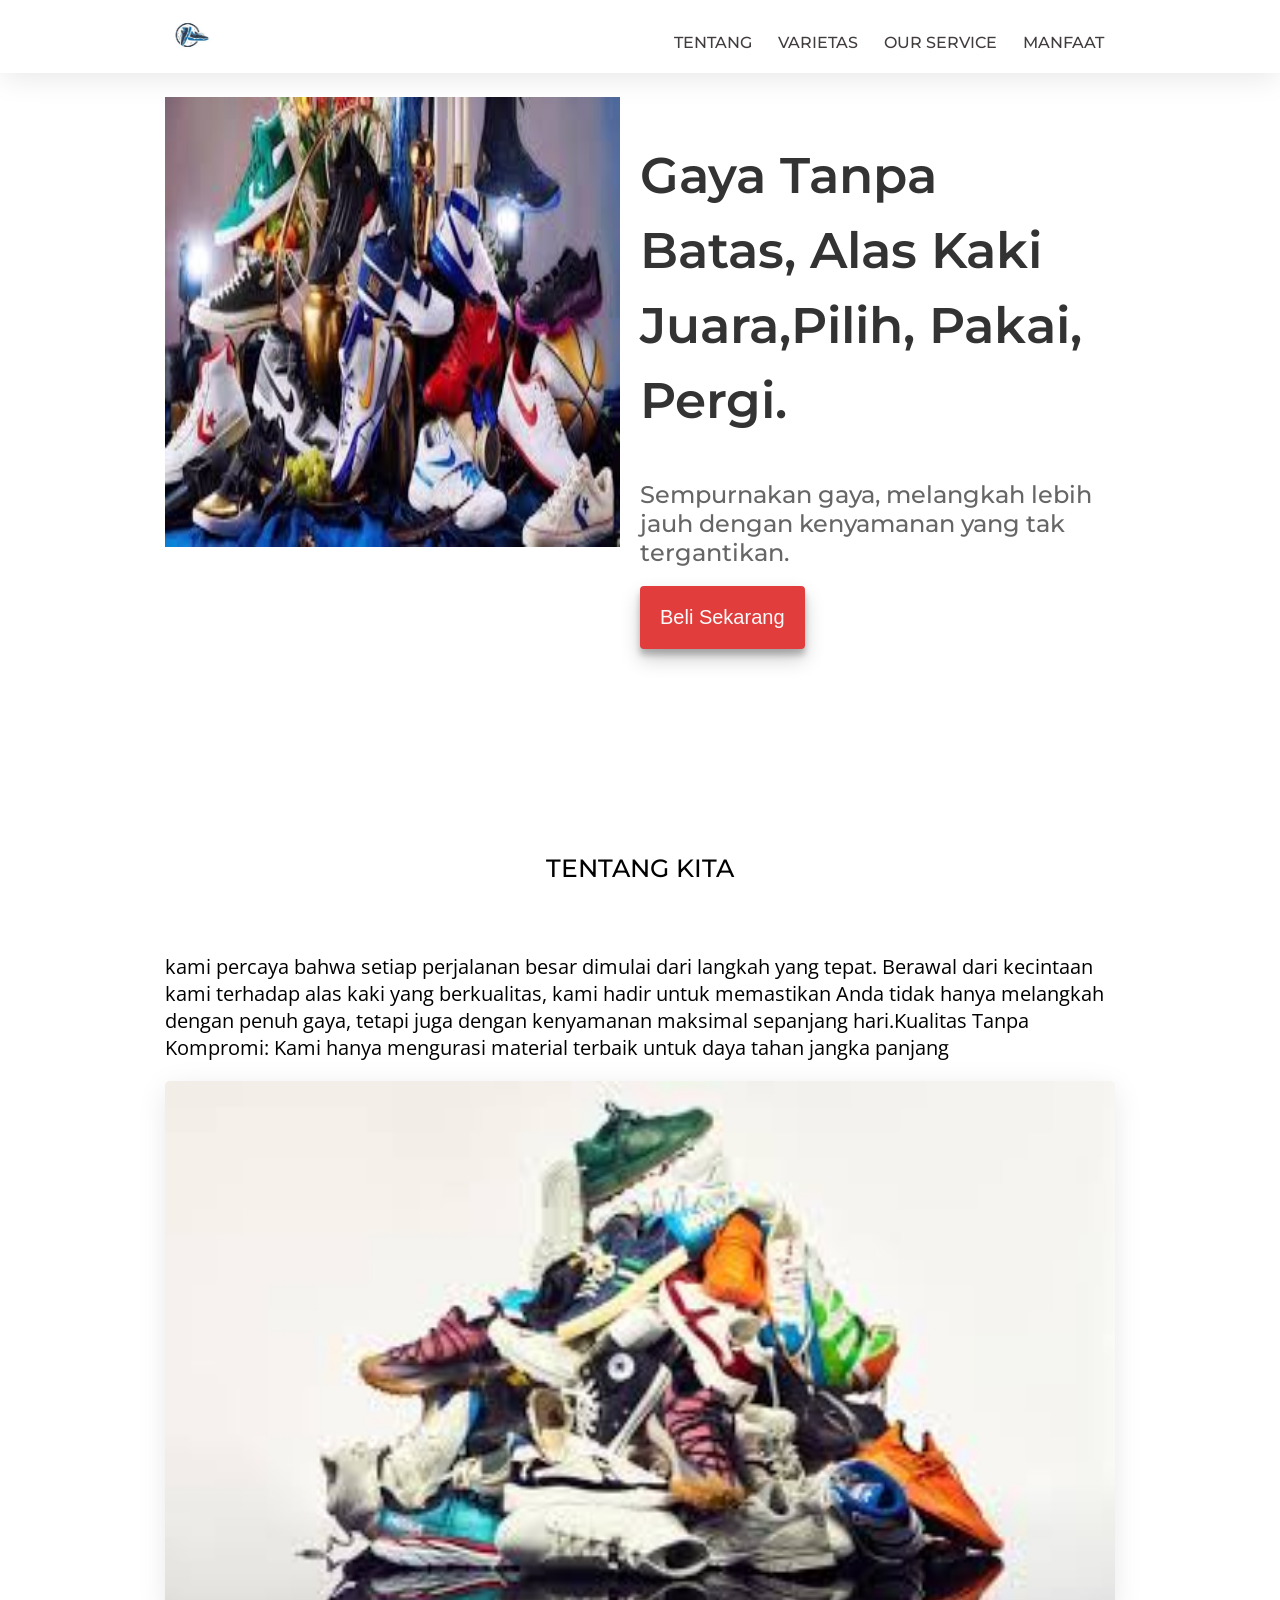
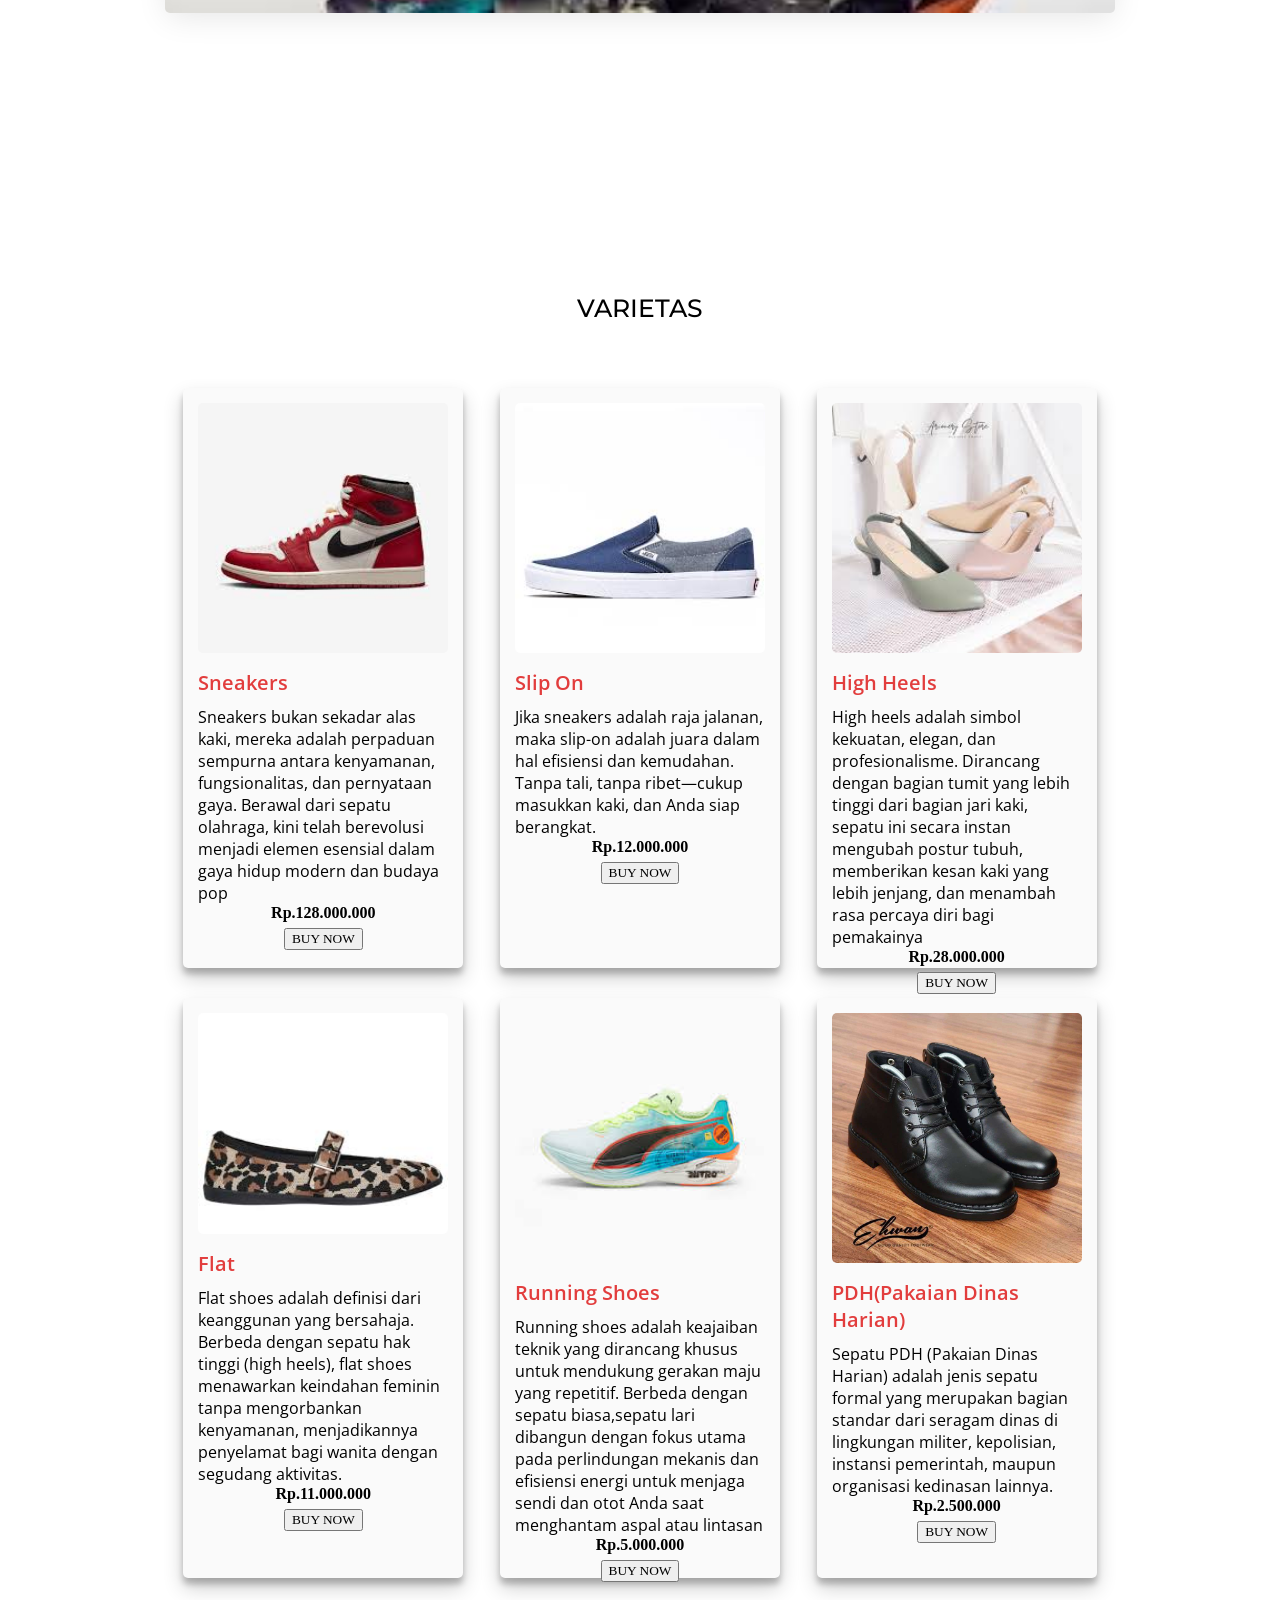
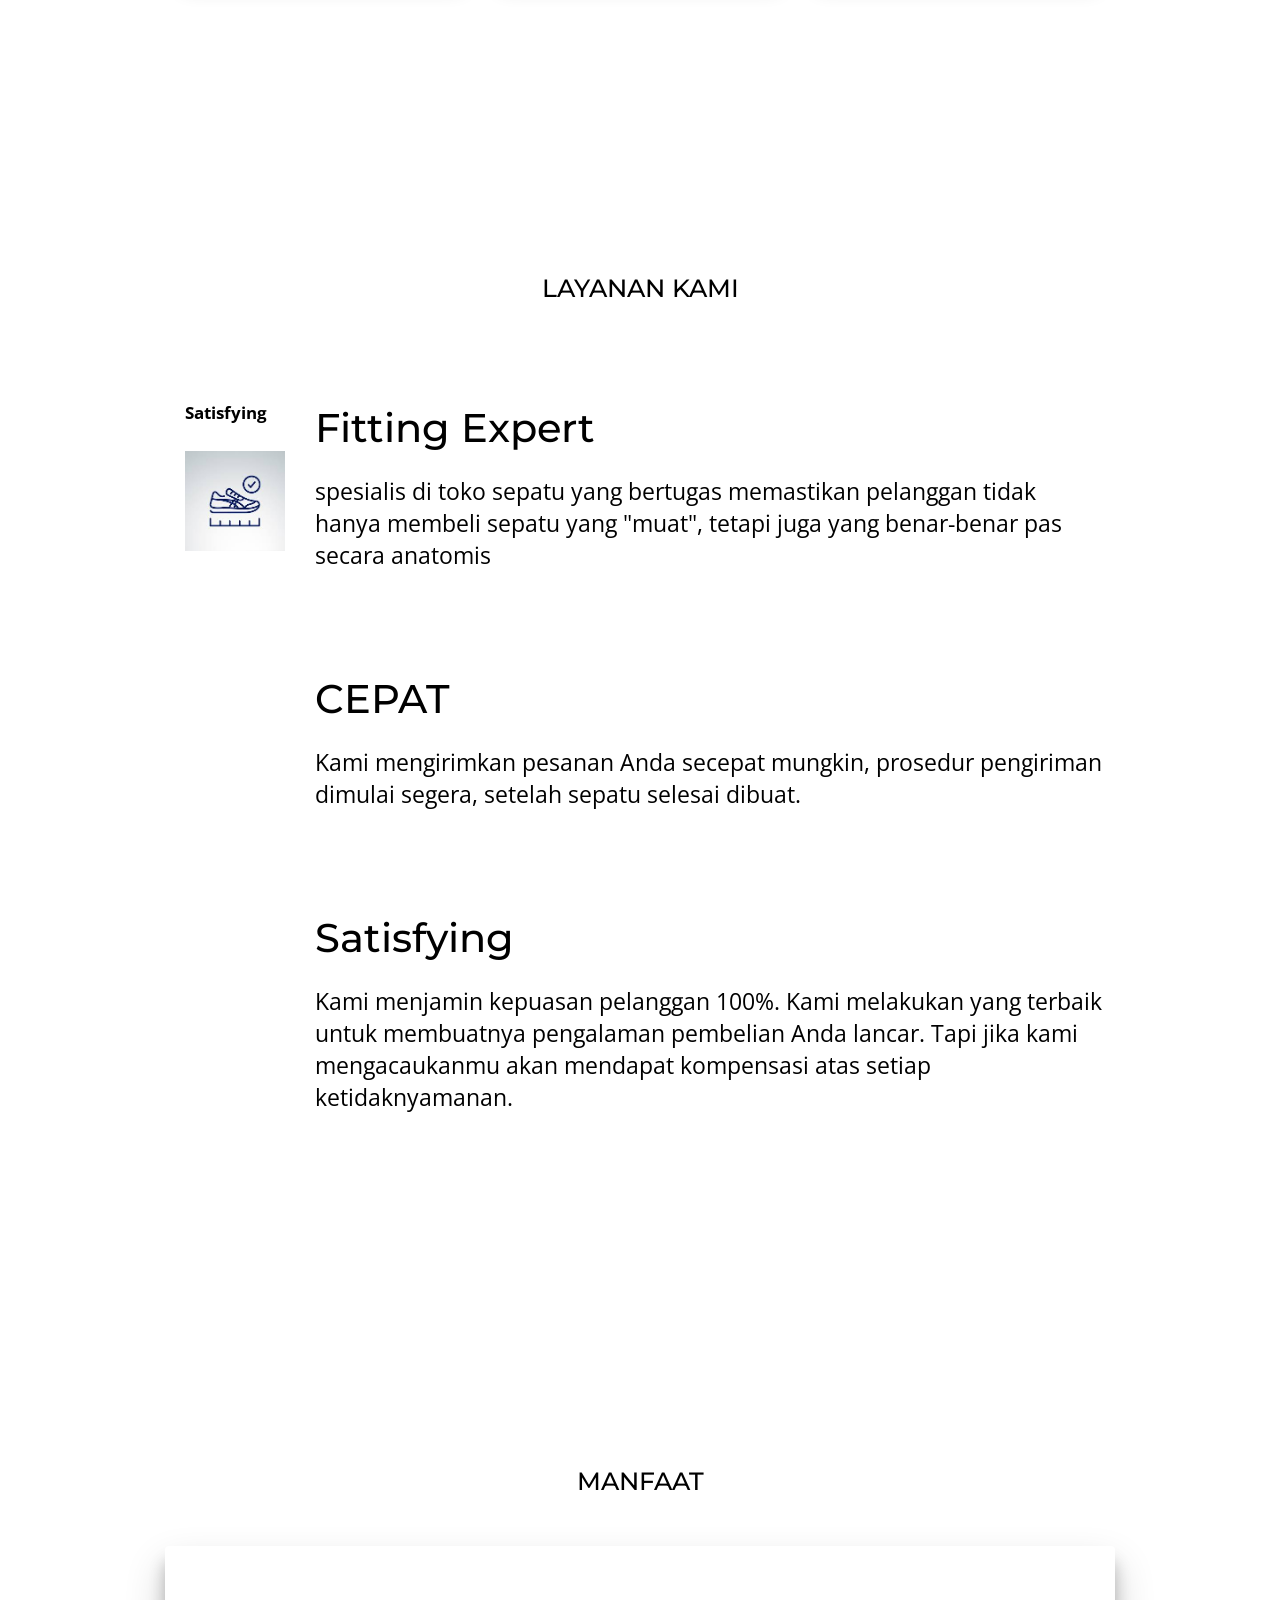
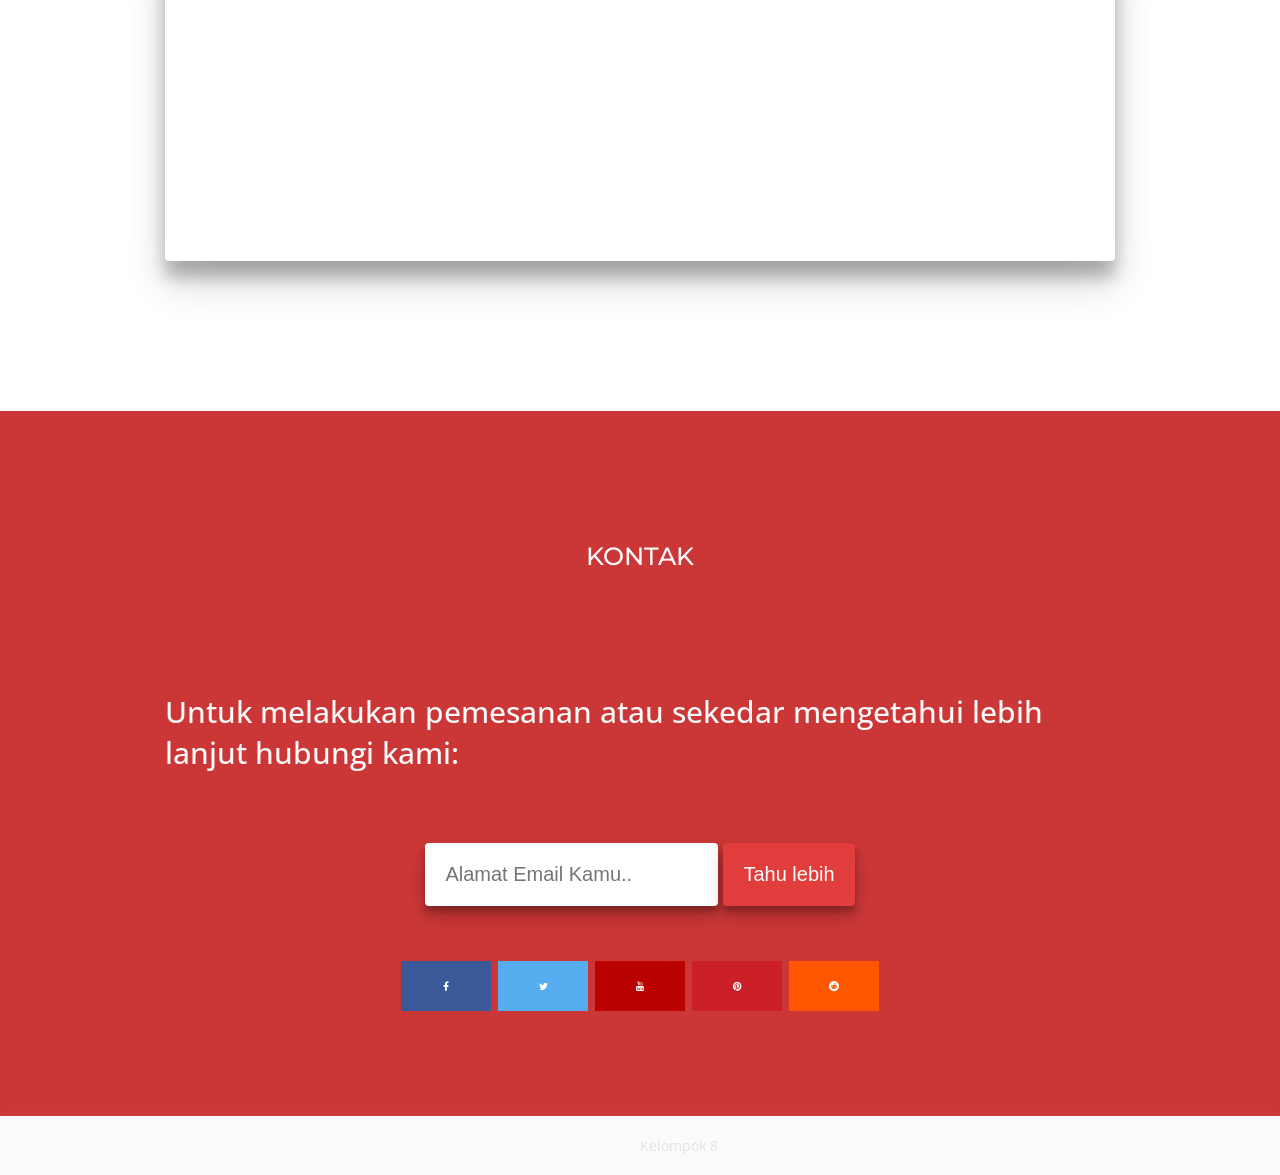
==== index.html @ bce08889 "Add files via upload" ====
<!DOCTYPE html>
<html lang="en">
  <head>
    <title>Toko Sepatu Landing Page</title>
    <meta charset="UTF-8" />
    <meta name="viewport" conaztent="width=device-width" />
    <link rel="stylesheet" href="styles.css" />
    <link rel="stylesheet" href="https://cdnjs.cloudflare.com/ajax/libs/font-awesome/4.7.0/css/font-awesome.min.css">
  </head>
  <body>
    <header id="header">
      <div class="header-content-div">
        <a href="#home-sec">
          <img
            src="logo.jpg"
            alt="Company Logo"
            id="header-img"
        /></a>
        <nav id="nav-bar">
          <a href="#about" class="nav-link">TENTANG</a>
          <a href="#varieties" class="nav-link">VARIETAS</a>
          <a href="#our-service" class="nav-link">OUR SERVICE</a>
          <a href="#benefits" class="nav-link">MANFAAT</a>
        </nav>
      </div>
    </header>
    <main>
      <section id="home-sec" class="flexible home-sec">
        <div class="eye-grabber-img">
          <img src="home screen.jpg" width="750" height="450" alt="Image of Apples" />
        </div>
        <div class="eye-grabber">
          <h1> Gaya Tanpa Batas, Alas Kaki Juara,Pilih, Pakai, Pergi. </h1>
          <h2>                                                
           Sempurnakan gaya, melangkah lebih jauh dengan kenyamanan yang tak tergantikan.
          </h2>
          <button class="btn" onclick="window.location.href = '#contact';">
           Beli Sekarang
          </button>
        </div>
      </section>
      <section id="about" class="sec-padding">
        <h3 class="section-heading">TENTANG KITA</h3>
        <div class="sec-content-div flexible">
          <p>
          kami percaya bahwa setiap perjalanan besar dimulai dari langkah yang tepat. 
          Berawal dari kecintaan kami terhadap alas kaki yang berkualitas, 
          kami hadir untuk memastikan Anda tidak hanya melangkah dengan penuh gaya, 
          tetapi juga dengan kenyamanan maksimal sepanjang hari.Kualitas Tanpa Kompromi:
           Kami hanya mengurasi material terbaik untuk daya tahan jangka panjang
          </p>
          <img src="download (2).jpg" width="5000" height="5000"/>
        </div>
      </section>
      <section id="varieties" class="sec-padding">
        <h3 class="section-heading">VARIETAS</h3>
        <div class="sec-content-div flexible">
          <div class="tile">
            <img src="jordan.jpg" alt="photo of Sneaker Shoe" />
            <h4>Sneakers</h4>
            <p>
             Sneakers bukan sekadar alas kaki, mereka adalah perpaduan sempurna antara kenyamanan, fungsionalitas, dan pernyataan gaya.
              Berawal dari sepatu olahraga, kini telah berevolusi menjadi elemen esensial dalam gaya hidup modern dan budaya pop
              
            </p>
            <center>
                <p class="price"><b>Rp.128.000.000</b></p>
                <button class="buy-now-button">BUY NOW</button></center>
          </div>
          <div class="tile">
            <img
              src="slip on.jpg"
              alt="photo of american trel apples"
            />
            <h4>Slip On</h4>
            <p>
             Jika sneakers adalah raja jalanan,
              maka slip-on adalah juara dalam hal efisiensi dan kemudahan.
               Tanpa tali, tanpa ribet—cukup masukkan kaki, dan Anda siap berangkat.
            </p>
            <center>
                <p class="price"><b>Rp.12.000.000</b></p>
                <button class="buy-now-button">BUY NOW</button></center>
          </div>
          <div class="tile">
            <img src="heels.jpg" alt="photo of High Heels" />
            <h4>High Heels</h4>
            <p>
            High heels adalah simbol kekuatan, elegan, dan profesionalisme.
             Dirancang dengan bagian tumit yang lebih tinggi dari bagian jari kaki,
              sepatu ini secara instan mengubah postur tubuh, memberikan kesan kaki yang lebih jenjang,
               dan menambah rasa percaya diri bagi pemakainya
            </p>
            <center>
                <p class="price"><b>Rp.28.000.000</b></p>
                <button class="buy-now-button">BUY NOW</button></center>
          </div>
          <div class="tile">
            <img src="flat shoe.jpg" alt="photo of flat shoe" />
            <h4>Flat</h4>
            <p>
              Flat shoes adalah definisi dari keanggunan yang bersahaja. Berbeda dengan sepatu hak tinggi (high heels),
               flat shoes menawarkan keindahan feminin tanpa mengorbankan kenyamanan,
                menjadikannya penyelamat bagi wanita dengan segudang aktivitas.

            </p>
             <center>
                <p class="price"><b>Rp.11.000.000</b></p>
                <button class="buy-now-button">BUY NOW</button></center>
          </div>
          <div class="tile">
            <img src="running.jpg" alt="photo of Runniing Shoes" />
            <h4>Running Shoes</h4>
            <p>
            Running shoes adalah keajaiban teknik yang dirancang khusus untuk mendukung gerakan maju yang repetitif.
             Berbeda dengan sepatu biasa,sepatu lari dibangun dengan fokus utama pada perlindungan mekanis dan efisiensi energi
              untuk menjaga sendi dan otot Anda saat menghantam aspal atau lintasan
            </p>
            <center>
                <p class="price"><b>Rp.5.000.000</b></p>
                <button class="buy-now-button">BUY NOW</button></center>
          </div>
          <div class="tile">
            <img src="pdh.jpg" alt="photo of PDH" />
            <h4>PDH(Pakaian Dinas Harian)</h4>
            <p>
          Sepatu PDH (Pakaian Dinas Harian) adalah jenis sepatu formal yang merupakan bagian standar dari seragam dinas di lingkungan militer,
           kepolisian, instansi pemerintah, maupun organisasi kedinasan lainnya.
            </p>
             <center>
                <p class="price"><b>Rp.2.500.000</b></p>
                <button class="buy-now-button">BUY NOW</button></center>
          </div>
        </div>
      </section>
      <section id="our-service" class="sec-padding">
        <h3 class="section-heading">LAYANAN KAMI</h3>
        <div class="sec-content-div">
          <div class="bars">
            <div class="icon-container">
              <h5>Satisfying</h5>
              <img src="expert.jpg" alt="" />
            </div>
            <div class="txt-container">
              <h5>Fitting Expert</h5></h5>
              <p>spesialis di toko sepatu yang bertugas memastikan pelanggan tidak hanya membeli sepatu yang "muat",
                 tetapi juga yang benar-benar pas secara anatomis</p>
            </div>
          </div>
          <div class="bars">
            <div class="icon-container">
              <img src="https://png.pngtree.com/png-vector/20190721/ourlarge/pngtree-fast-delivery-icon-for-your-project-png-image_1561663.jpg" alt="" />
            </div>
            <div class="txt-container">
              <h5>CEPAT</h5>
              <p>
               Kami mengirimkan pesanan Anda secepat mungkin, prosedur pengiriman
               dimulai segera, setelah sepatu selesai dibuat.
              </p>
            </div>
          </div>
          <div class="bars">
            <div class="icon-container">
              <img src="https://admin.gadgetcare.co.id/upload/icon/icon-garansi.png" alt="" />
            </div>
            <div class="txt-container">
              <h5>Satisfying</h5>
              <p>
                Kami menjamin kepuasan pelanggan 100%. Kami melakukan yang terbaik untuk membuatnya
                pengalaman pembelian Anda lancar. Tapi jika kami mengacaukanmu
                akan mendapat kompensasi atas setiap ketidaknyamanan.
              </p>
            </div>
          </div>
        </div>
      </section>
      <section id="benefits" class="sec-padding">
        <h3 class="section-heading">MANFAAT</h3>
        <div class="sec-content-div flexible">
          <iframe
            id="video"
            width="560"
            title="Benefits of Apple"
            height="315"
            src="https://youtu.be/fx9H1AaMbRc?si=O440XHXoHYK-gx7F"
            allow="accelerometer; autoplay; clipboard-write; encrypted-media; gyroscope; picture-in-picture"
            allowfullscreen
          ></iframe>
        </div>
      </section>
      <section class="sec-padding" id="contact">
        <h3 class="section-heading">KONTAK</h3>
        <div class="sec-content-div flexible">
          <h6>Untuk melakukan pemesanan atau sekedar mengetahui lebih lanjut hubungi kami:</h6>
          <form
            id="form"
            action="https://wa.me/6281310282937"
            method="POST"
          >
            <input
              type="email"
              name="email"
              id="email"
              placeholder="Alamat Email Kamu.."
              required
            />
            <input type="submit" class="btn" id="submit" value="Tahu lebih" />
          </form>
        </div>
        <div >
          <center>
            <a href="https://www.facebook.com/groups/992695147784297/" class="fa fa-facebook"></a>
            <a href="https://x.com/tirta_cipeng/status/1367356437911937024" class="fa fa-twitter"></a>
            <a href="https://youtu.be/fx9H1AaMbRc?si=O440XHXoHYK-gx7F" class="fa fa-youtube"></a>
            <a href="https://id.pinterest.com/pin/615163630395071682/" class="fa fa-pinterest"></a>
           <a href="https://www.reddit.com/r/Sneakers/comments/1tjdjp3/still_cant_believe_i_own_s" class="fa fa-reddit"></a>

          </center>
        </div>
      </section>
    </main>
    <footer>
      Created by
      <a href="#">Kelompok 8</a>
    </footer>
  </body>
</html>
---- styles.css ----
@import url("https://fonts.googleapis.com/css2?family=Montserrat:ital,wght@0,400;0,500;0,600;0,800;1,600&display=swap");
@import url("https://fonts.googleapis.com/css2?family=Open+Sans:wght@400;600;700&display=swap");
:root {
  font-size: 10px;
  font-family: "Open Sans", sans-serif;
  margin: 0;
  padding: 0;
  box-sizing: border-box;
}
body {
  margin: 0;
  padding: 0;
}
#header {
  height: max-content;
  font-family: "Montserrat", sans-serif;
  width: 100%;
  background-color: rgba(255, 255, 255, 0.438);
  padding: 1rem 0;
  position: sticky;
  z-index: 99;
  top: 0;
  left: 0;
  box-shadow: 0 6px 31px -2px rgba(0, 0, 0, 0.1);
}
@media (max-width: 800px) {
  #header {
    text-align: center;
    height: auto;
  }
}
.header-content-div {
  max-width: 95rem;
  width: auto;
  margin: 0 auto;
}
@media (max-width: 991px) {
  .header-content-div {
    max-width: 75rem;
  }
}
#header-img {
  height: 5rem;
  width: auto;
}
@media (max-width: 800px) {
  #header-img {
    height: 4rem;
  }
}
nav {
  position: relative;
  top: 0.8rem;
  float: right;
  font-size: 1.6rem;
  font-weight: 500;
  padding: 1.5rem 0;
}
@media (max-width: 800px) {
  nav {
    position: static;
    float: none;
    font-size: 1.4rem;
    padding: 0.5rem 1rem;
  }
}
.nav-link {
  text-decoration: none;
  color: #423d3d;
  margin: 0 0.5rem;
  padding: 0 0.6rem;
  transition: border-bottom 0.2s;
}
@media (max-width: 475px) {
  .nav-link {
    margin: 0 0.2rem;
    padding: 0 0.2rem;
    font-size: 1.2rem;
  }
}
.nav-link:hover {
  color: #e23d3d;
  border-bottom: 2px solid #e23d3d;
}
.nav-link:active {
  color: #f84848;
}
.flexible {
  display: flex;
  flex-flow: row wrap;
  justify-content: center;
  align-content: center;
  text-align: center;
}
.home-sec {
  font-family: "Montserrat", sans-serif;
  background-color: #ffffff;
  text-align: start;
  min-height: 60rem;
  height: auto;
  margin: 0 auto 5rem auto;
  justify-content: start;
  max-width: 95rem;
  color: #333;
}
@media (max-width: 800px) {
  .home-sec {
    flex-flow: column wrap;
    max-width: 100%;
  }
}
.eye-grabber {
  flex: 1;
  padding: 0 2rem;
}
@media (max-width: 800px) {
  .eye-grabber {
    max-width: max-content;
    padding-bottom: 8rem;
  }
}
.eye-grabber h1 {
  font-size: 5rem;
  line-height: 1.5;
  font-weight: 600;
}
.eye-grabber h2 {
  font-size: 2.4rem;
  font-weight: 500;
  color: #666;
}
.eye-grabber-img {
  flex: 1;
}
@media (max-width: 800px) {
  .eye-grabber-img {
    width: 100%;
  }
}
.eye-grabber-img img {
  max-width: 100%;
}
.btn {
  border: none;
  font-size: 2rem;
  border-radius: 0.4rem;
  padding: 2rem;
  background-color: #e23d3d;
  color: #fafafa;
  outline: 0;
  box-shadow: 0 10px 20px rgba(0, 0, 0, 0.19), 0 6px 6px rgba(0, 0, 0, 0.23);
  transition: all 0.2s;
}

.btn:hover {
  background-color: #f84848;
  cursor: pointer;
}
.btn:active {
  transform: scale(0.9);
}
.section-heading {
  font-size: 2.5rem;
  font-family: "Montserrat", sans-serif;
  font-weight: 500;
  line-height: 1.2;
  margin: 0;
  padding: 5rem 0 5rem 0;
  text-align: center;
}
.sec-content-div {
  font-size: 2rem;
  text-align: start;
  padding: 0 2rem 5rem 2rem;
  width: auto;
  justify-content: space-around;
  max-width: 95rem;
  margin: 0 auto;
}
.sec-padding {
  padding: 8rem 0 10rem 0;
}
#tentang {
  background-color: #fafafa;
}
#about img {
  max-width: 100%;
  height: auto;
  background-color: white;
  border-radius: 0.5rem;
  box-shadow: 0 6px 31px -2px rgba(0, 0, 0, 0.1);
}
#variatas {
  background-color: #e3e3e3;
}
.tile {
  background-color: #fafafa;
  height: 55rem;
  width: 25rem;
  box-shadow: 0 10px 20px rgba(0, 0, 0, 0.19), 0 6px 6px rgba(0, 0, 0, 0.23);
  border-radius: 0.5rem;
  transition: all 0.2s;
  padding: 1.5rem;
  margin: 1.5rem;
}
@media (max-width: 680px) {
  .tile {
    width: auto;
    max-width: 100%;
    min-width: 20rem;
    margin: 1.5rem auto;
    height: auto;
  }
}
.tile img {
  width: 100%;
  max-width: 48rem;
  border-radius: 0.5rem;
}
.tile h4 {
  font-size: 2rem;
  font-weight: 600;
  padding: 1rem 0;
  color: #e23d3d;
  margin: 0;
}
.tile p {
  font-size: 1.6rem;
  padding: 0;
  margin: 0;
}
.tile:hover {
  transform: scale(1.05);
  box-shadow: 0 20px 40px rgba(0, 0, 0, 0.19), 0 16px 16px rgba(0, 0, 0, 0.23);
}
#layanankami {
  background-color: #ee6f57;
}
.bars {
  height: max-content;
  display: flex;
  flex-flow: row wrap;
  justify-content: space-between;
  align-content: flex-start;
  margin: 2rem;
  width: 100%;
}
@media (max-width: 990px) {
  .bars {
    flex-flow: column wrap;
  }
  .icon-container {
    margin: 0 2.5rem;
  }
}
.bars .icon-container {
  max-width: 10rem;
  flex: 1;
}
.icon-container img {
  max-height: 100%;
  max-width: 100%;
}
.bars .txt-container {
  flex: 2;
  padding: 3rem;
}
.txt-container h5 {
  font-size: 4rem;
  font-weight: 500;
  padding: 0;
  margin: 0;
  font-family: "Montserrat", sans-serif;
}
.txt-container p {
  font-size: 2.3rem;
}
#manfaat {
  background-color: #f84848;
}
#benefits iframe {
  outline: 0;
  border: none;
  width:100%;
  border-radius: 0.4rem;
  box-shadow: 0 20px 40px rgba(0, 0, 0, 0.19), 0 16px 16px rgba(0, 0, 0, 0.23);
}
#contact {
  background-color: #cb3737;
  color: #fafafa;
}
#contact h6 {
  font-size: 3rem;
  font-weight: 500;
}
input[type="email"] {
  border: none;
  outline: 0;
  font-size: 2rem;
  border-radius: 0.4rem;
  box-shadow: 0 10px 20px rgba(0, 0, 0, 0.19), 0 6px 6px rgba(0, 0, 0, 0.23);
  padding: 2rem;
}
@media (max-width: 520px) {
  #contact h6 {
    font-size: 2rem;
  }
  #contact input[type="submit"],
  #contact input[type="email"] {
    margin: 1rem 1rem 0 1rem;
  }
}
.price,
.buy-now-button {
  font-family: 'LuckiestGuyRegular';
  font-weight: lighter;
}

footer {
  font-size: 1.4rem;
  background-color: #fcfbfb;
  text-align: center;
  padding: 2rem;
  box-shadow: 0 10px 20px rgba(255, 255, 255, 0.19), 0 6px 6px rgba(0, 0, 0, 0.23);
  color: #fafafa;
}
footer a {
  color: #e3e3e3;
  text-decoration: none;
}
.fa {
  padding: 20px;
  font-size: 30px;
  width: 50px;
  text-align: center;
  text-decoration: none;
  margin: 5px 2px;
}

.fa:hover {
    opacity: 0.7;
}

.fa-facebook {
  background: #3B5998;
  color: white;
}

.fa-twitter {
  background: #55ACEE;
  color: white;
}
.fa-youtube {
  background: #bb0000;
  color: white;
}
.fa-pinterest {
  background: #cb2027;
  color: white;
}
.fa-reddit {
  background: #ff5700;
  color: white;
}
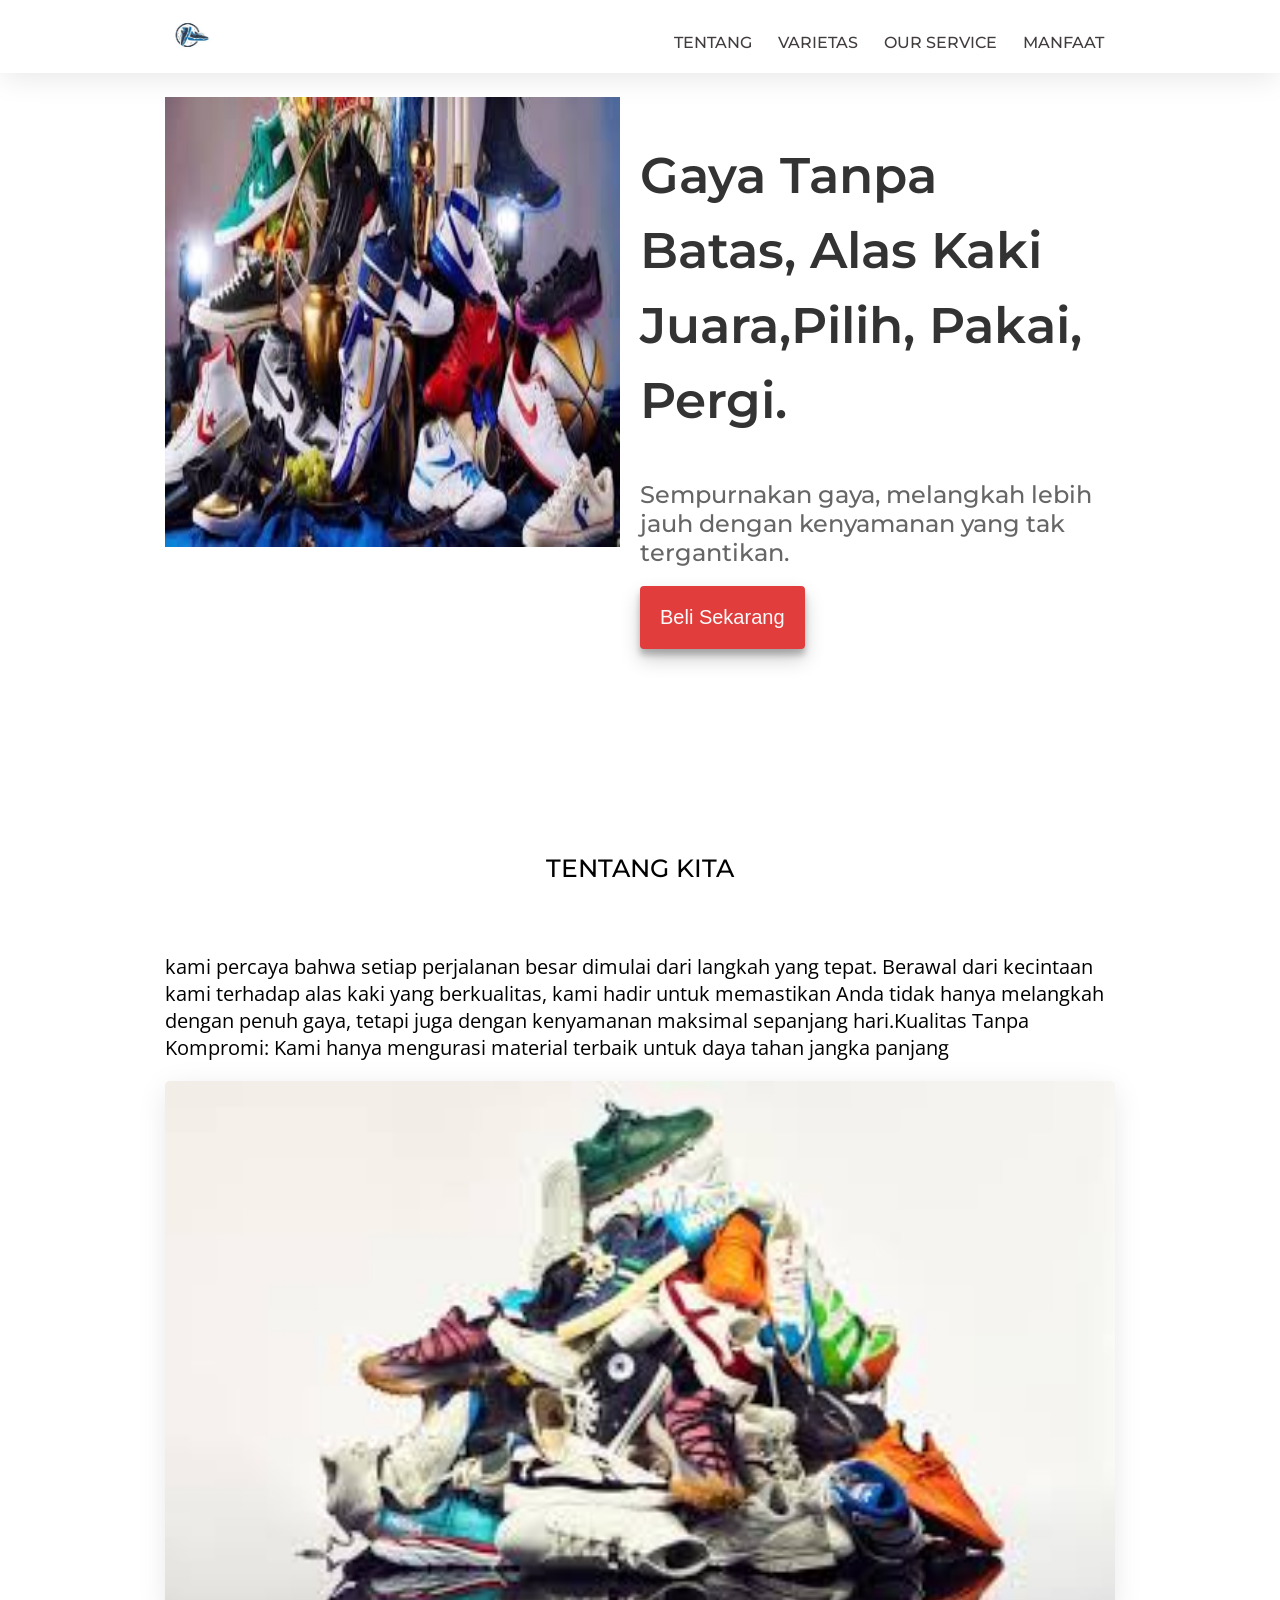
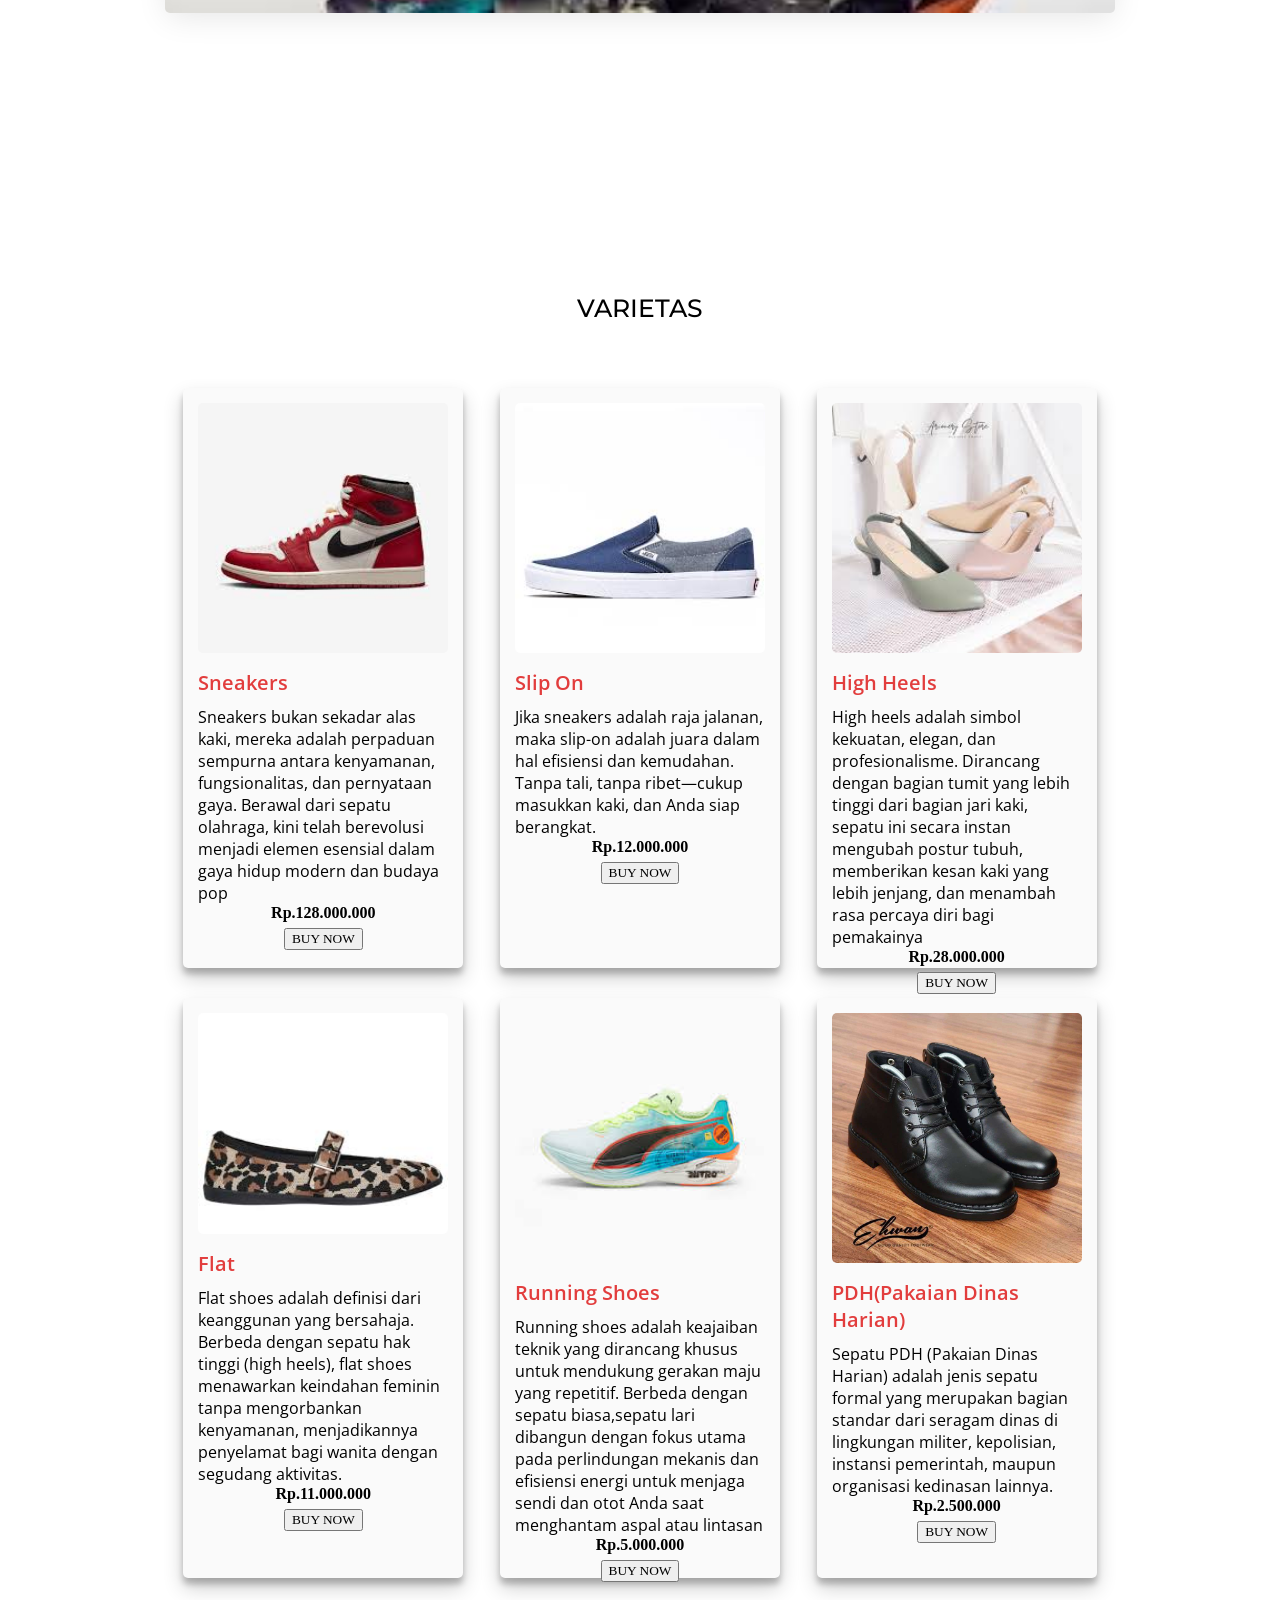
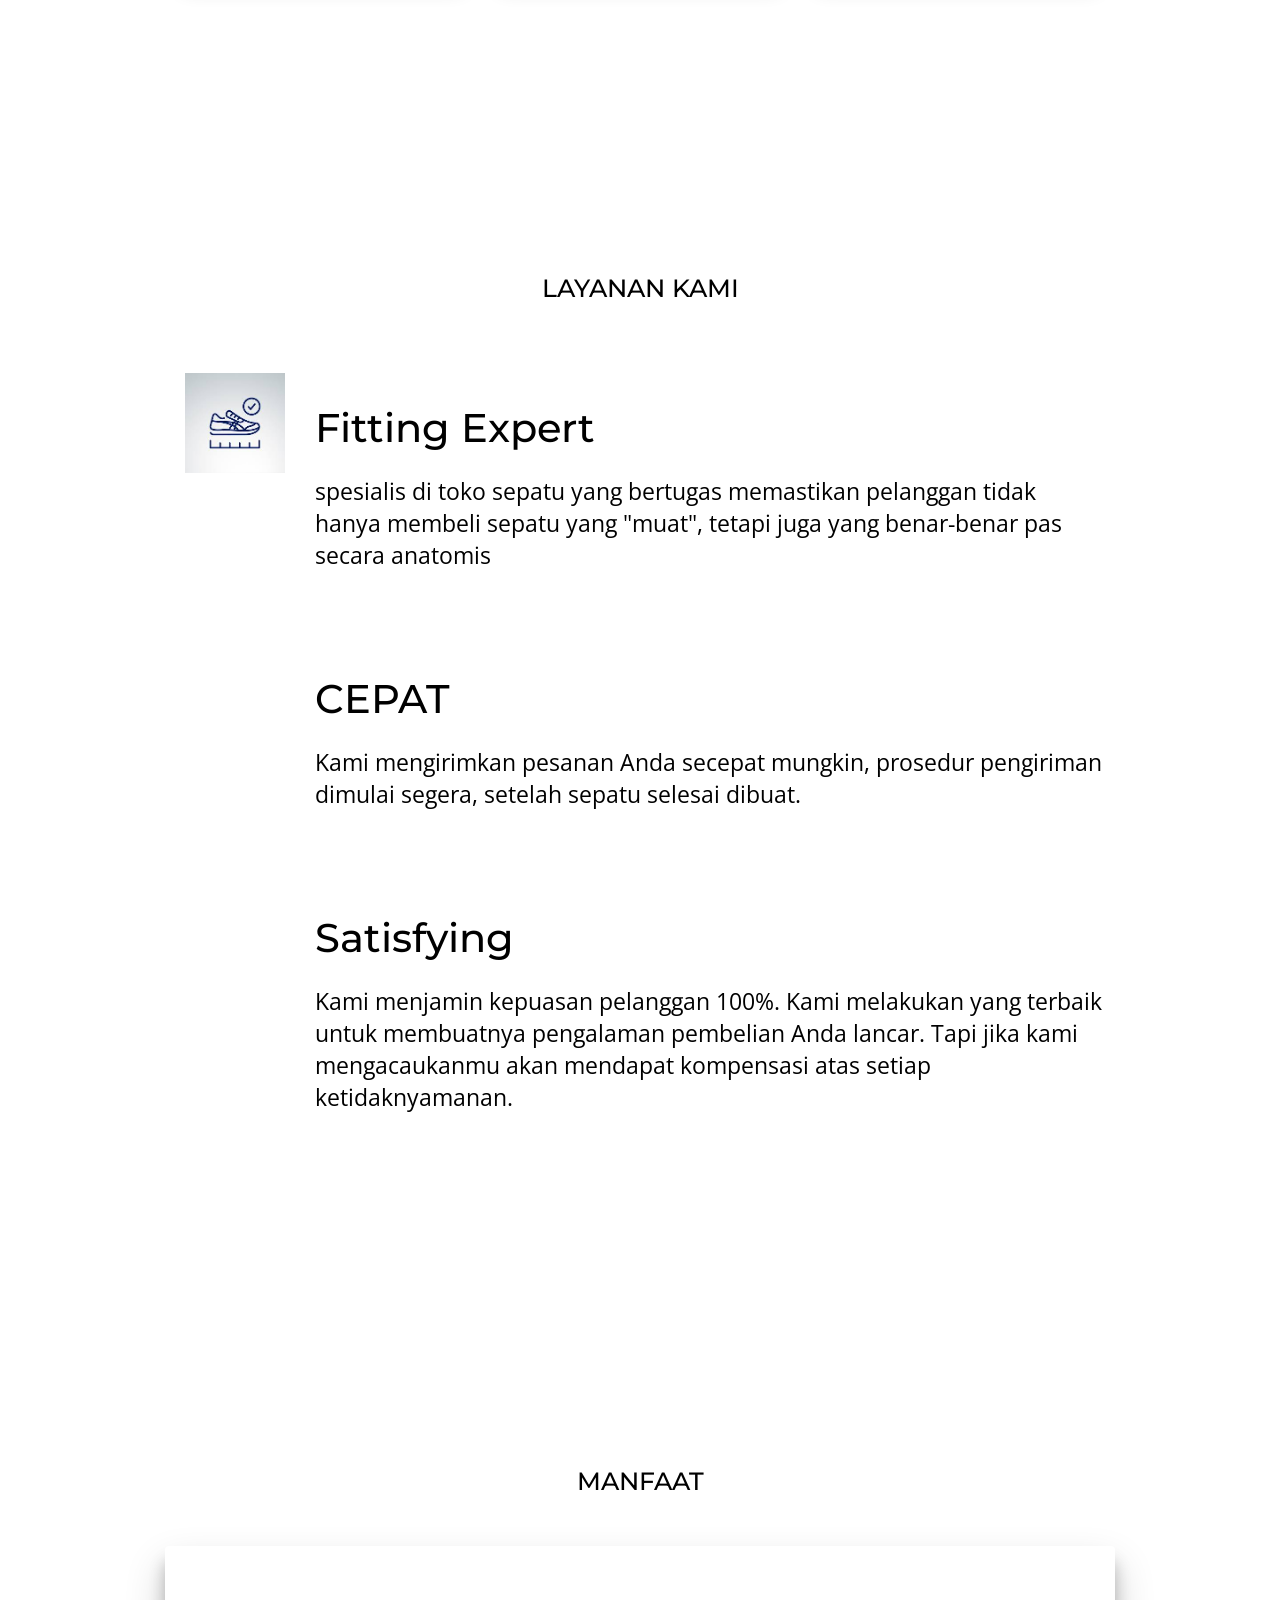
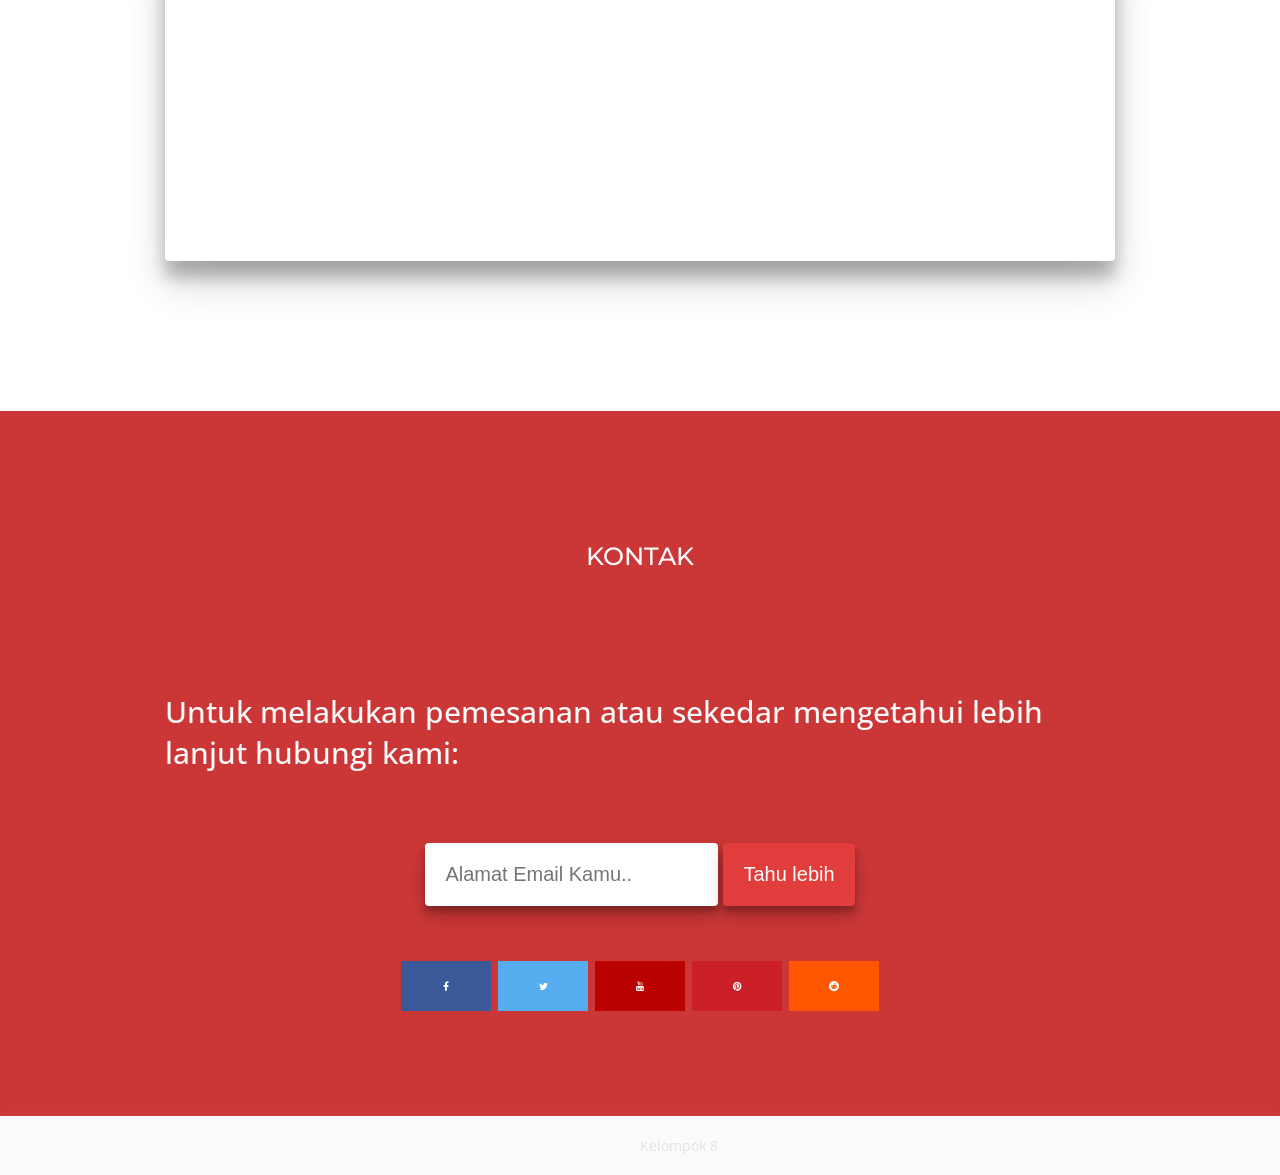
==== commit 652d6ee7: "Add files via upload" ====
--- a/index.html
+++ b/index.html
@@ -138,7 +138,6 @@
         <div class="sec-content-div">
           <div class="bars">
             <div class="icon-container">
-              <h5>Satisfying</h5>
               <img src="expert.jpg" alt="" />
             </div>
             <div class="txt-container">
@@ -182,7 +181,7 @@
             width="560"
             title="Benefits of Apple"
             height="315"
-            src="https://youtu.be/fx9H1AaMbRc?si=O440XHXoHYK-gx7F"
+            src="https://www.youtube.com/watch?v=fx9H1AaMbRc"
             allow="accelerometer; autoplay; clipboard-write; encrypted-media; gyroscope; picture-in-picture"
             allowfullscreen
           ></iframe>
@@ -211,7 +210,7 @@
           <center>
             <a href="https://www.facebook.com/groups/992695147784297/" class="fa fa-facebook"></a>
             <a href="https://x.com/tirta_cipeng/status/1367356437911937024" class="fa fa-twitter"></a>
-            <a href="https://youtu.be/fx9H1AaMbRc?si=O440XHXoHYK-gx7F" class="fa fa-youtube"></a>
+            <a href="https://www.youtube.com/watch?v=fx9H1AaMbRc" class="fa fa-youtube"></a>
             <a href="https://id.pinterest.com/pin/615163630395071682/" class="fa fa-pinterest"></a>
            <a href="https://www.reddit.com/r/Sneakers/comments/1tjdjp3/still_cant_believe_i_own_s" class="fa fa-reddit"></a>
 
